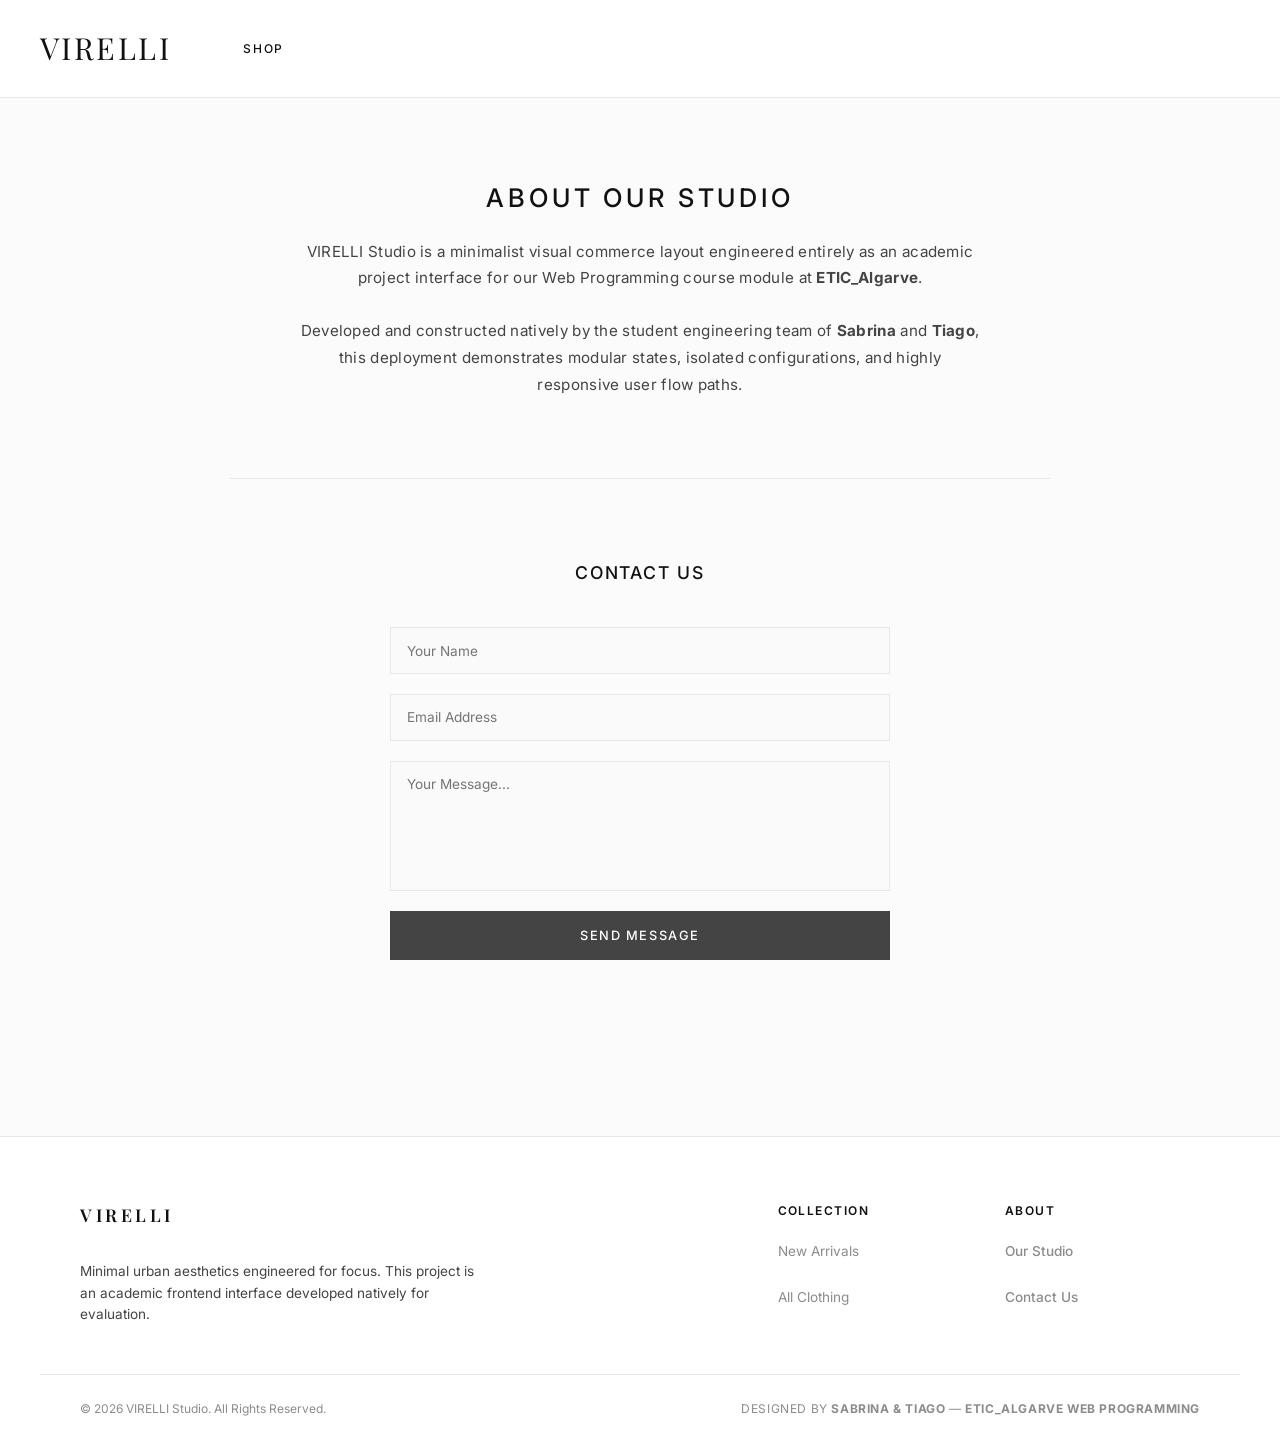
==== frontend/about.html @ fd322d27 "feat(frontend): implement accordion filters and unify global footer architecture - Replace horizonta" ====
<!DOCTYPE html>
<html lang="en">
<head>
  <meta charset="UTF-8">
  <meta name="viewport" content="width=device-width, initial-scale=1.0">
  <link rel="stylesheet" href="styles/global.css">
  <link rel="stylesheet" href="styles/components.css">
  <title>Our Studio — VIRELLI</title>
</head>
<body>

  <nav class="main-nav">
    <div class="nav-left">
      <a href="index.html" class="logo">VIRELLI</a>
      <div class="nav-links">
        <a href="catalog.html">Shop</a>
      </div>
    </div>
  </nav>

  <main style="max-width: 900px; margin: var(--spacing-xl) auto; padding: 0 var(--spacing-lg); font-family: var(--font); min-height: 65vh;">
    
    <section style="margin-bottom: var(--spacing-xl); text-align: center; margin-top: 2rem;">
      <h1 style="font-size: 1.6rem; text-transform: uppercase; letter-spacing: 0.15em; margin-bottom: var(--spacing-md); color: var(--black); font-weight: 500;">About Our Studio</h1>
      <p style="color: var(--grey-dark); line-height: 1.75; font-size: 0.95rem; max-width: 680px; margin: 0 auto; letter-spacing: 0.02em;">
        VIRELLI Studio is a minimalist visual commerce layout engineered entirely as an academic project interface for our Web Programming course module at <strong>ETIC_Algarve</strong>. 
        <br><br>
        Developed and constructed natively by the student engineering team of <strong>Sabrina</strong> and <strong>Tiago</strong>, this deployment demonstrates modular states, isolated configurations, and highly responsive user flow paths.
      </p>
    </section>

    <hr style="border: 0; border-top: 1px solid var(--grey-light); margin: var(--spacing-xl) 0;">

    <section style="max-width: 500px; margin: 0 auto; padding-bottom: var(--spacing-xl);">
      <h2 style="font-size: 1.1rem; text-transform: uppercase; letter-spacing: 0.1em; margin-bottom: var(--spacing-lg); text-align: center; color: var(--black); font-weight: 500;">Contact Us</h2>
      
      <form id="contact-form" onsubmit="handleContactSubmit(event)" style="display: flex; flex-direction: column; gap: 1.25rem;">
        <input type="text" placeholder="Your Name" required style="width: 100%; padding: 0.9rem 1rem; border: 1px solid var(--grey-light); font-family: var(--font); font-size: 0.85rem; background: #fafafa; outline: none;">
        <input type="email" placeholder="Email Address" required style="width: 100%; padding: 0.9rem 1rem; border: 1px solid var(--grey-light); font-family: var(--font); font-size: 0.85rem; background: #fafafa; outline: none;">
        <textarea placeholder="Your Message..." required style="width: 100%; padding: 0.9rem 1rem; border: 1px solid var(--grey-light); font-family: var(--font); font-size: 0.85rem; background: #fafafa; height: 130px; resize: none; outline: none;"></textarea>
        <button type="submit" class="btn" style="padding: 1rem; font-size: 0.8rem; letter-spacing: 0.12em; text-transform: uppercase; font-weight: 500;">Send Message</button>
      </form>
    </section>
  </main>

  <footer class="main-footer" style="border-top: 1px solid var(--grey-light); margin-top: 6rem; padding: 4rem 0 2rem 0; font-family: var(--font); background: #ffffff;">
    <div class="footer-container" style="max-width: 1200px; margin: 0 auto; padding: 0 var(--spacing-lg); display: grid; grid-template-columns: 1.5fr 1fr; gap: 4rem;">
      <div class="footer-brand" style="display: flex; flex-direction: column; gap: 1rem;">
        <span class="footer-logo" style="font-size: 1.1rem; font-weight: 600; letter-spacing: 0.2em; color: var(--black);">VIRELLI</span>
        <p style="font-size: 0.85rem; color: var(--grey-dark); line-height: 1.6; max-width: 400px; margin: 0;">
          Minimal urban aesthetics engineered for focus. This project is an academic frontend interface developed natively for evaluation.
        </p>
      </div>
      <div class="footer-links-group" style="display: grid; grid-template-columns: 1fr 1fr; gap: 2rem;">
        <div class="footer-column" style="display: flex; flex-direction: column; gap: 0.8rem;">
          <h4 style="font-size: 0.75rem; text-transform: uppercase; letter-spacing: 0.12em; color: var(--black); font-weight: 600; margin-bottom: 0.5rem;">Collection</h4>
          <a href="catalog.html" style="font-size: 0.85rem; color: var(--grey-mid); text-decoration: none;">New Arrivals</a>
          <a href="catalog.html" style="font-size: 0.85rem; color: var(--grey-mid); text-decoration: none;">All Clothing</a>
        </div>
        <div class="footer-column" style="display: flex; flex-direction: column; gap: 0.8rem;">
          <h4 style="font-size: 0.75rem; text-transform: uppercase; letter-spacing: 0.12em; color: var(--black); font-weight: 600; margin-bottom: 0.5rem;">About</h4>
          <a href="about.html" style="font-size: 0.85rem; color: var(--grey-mid); text-decoration: none; font-weight: 500;">Our Studio</a>
          <a href="about.html" style="font-size: 0.85rem; color: var(--grey-mid); text-decoration: none; font-weight: 500;">Contact Us</a>
        </div>
      </div>
    </div>
    <div class="footer-bottom" style="max-width: 1200px; margin: 3rem auto 0 auto; padding: 1.5rem var(--spacing-lg) 0 var(--spacing-lg); border-top: 1px solid var(--grey-light); display: flex; justify-content: space-between; align-items: center; font-size: 0.75rem; color: var(--grey-mid);">
      <p>&copy; 2026 VIRELLI Studio. All Rights Reserved.</p>
      <p style="text-transform: uppercase; letter-spacing: 0.05em;">
        Designed by <strong>Sabrina & Tiago</strong> &mdash; <strong>ETIC_Algarve Web Programming</strong>
      </p>
    </div>
  </footer>

  <script>
    function handleContactSubmit(e) {
      e.preventDefault();
      alert("Message transmitted successfully!");
      e.target.reset();
    }
  </script>
</body>
</html>
---- frontend/styles/global.css ----
@import url('https://fonts.googleapis.com/css2?family=Inter:wght@300;400;500&family=Playfair+Display:wght@400;500&display=swap');

*, *::before, *::after {
  box-sizing: border-box;
  margin: 0;
  padding: 0;
}

:root {
  --black: #111111;
  --white: #fbfbfb;
  --grey-dark: #444444; /* Replaced deep black for buttons */
  --grey-hover: #666666; /* Softer hover accent */
  --grey-light: #e8e8e8;
  --grey-mid: #8c8c8c;
  --font: 'Inter', sans-serif;
  --font-serif: 'Playfair Display', serif;
  --spacing-sm: 0.5rem;
  --spacing-md: 1.25rem;
  --spacing-lg: 2.5rem;
  --spacing-xl: 5rem;
}

body {
  font-family: var(--font);
  background: var(--white);
  color: var(--black);
  line-height: 1.6;
  -webkit-font-smoothing: antialiased;
}

a { text-decoration: none; color: inherit; }
button { cursor: pointer; border: none; background: none; font-family: var(--font); color: inherit; }

/* --- Premium Luxury Navigation Bar --- */
.main-nav {
  display: flex;
  justify-content: space-between;
  align-items: center;
  padding: 1.5rem var(--spacing-lg);
  background: #ffffff;
  border-bottom: 1px solid var(--grey-light);
  position: sticky;
  top: 0;
  z-index: 100;
}

.nav-left {
  display: flex;
  align-items: center;
  gap: 4.5rem;
}

.nav-left .logo {
  font-family: var(--font-serif);
  font-size: 1.9rem;
  font-weight: 400;
  letter-spacing: 0.08em;
  text-transform: uppercase;
}

.nav-links {
  display: flex;
  gap: 2.5rem;
}

.nav-links a {
  font-size: 0.75rem;
  font-weight: 500;
  text-transform: uppercase;
  letter-spacing: 0.15em;
  position: relative;
  transition: opacity 0.3s ease;
}

.nav-links a::after {
  content: '';
  position: absolute;
  width: 100%;
  transform: scaleX(0);
  height: 1px;
  bottom: -4px;
  left: 0;
  background-color: var(--grey-dark);
  transform-origin: bottom right;
  transition: transform 0.25s ease-out;
}

.nav-links a:hover::after {
  transform: scaleX(1);
  transform-origin: bottom left;
}

.nav-right {
  display: flex;
  align-items: center;
  gap: 2.5rem;
}

.search-wrapper {
  position: relative;
  width: 260px;
}

.search-wrapper input {
  width: 100%;
  padding: 0.55rem 2.5rem 0.55rem 0.75rem;
  border: 1px solid var(--grey-light);
  background-color: #f7f7f7;
  font-family: var(--font);
  font-size: 0.8rem;
  outline: none;
}

.search-btn {
  position: absolute;
  right: 10px;
  top: 50%;
  transform: translateY(-50%);
  color: var(--grey-dark);
  display: inline-flex;
  align-items: center;
}

.nav-icons {
  display: flex;
  align-items: center;
  gap: 1.75rem;
}

.icon-link {
  position: relative;
  color: var(--black);
  display: inline-flex;
  align-items: center;
}

#cart-count, #fav-count {
  position: absolute;
  top: -7px;
  right: -9px;
  background: var(--grey-dark);
  color: #ffffff;
  font-size: 0.6rem;
  font-weight: bold;
  min-width: 16px;
  height: 16px;
  display: flex;
  align-items: center;
  justify-content: center;
  border-radius: 50%;
}

.btn {
  display: inline-block;
  padding: 0.9rem 2.5rem;
  background: var(--grey-dark);
  color: #ffffff;
  font-size: 0.75rem;
  font-weight: 500;
  letter-spacing: 0.15em;
  text-transform: uppercase;
  border: 1px solid var(--grey-dark);
  transition: all 0.3s ease;
  text-align: center;
}

.btn:hover { 
  background: transparent;
  color: var(--grey-dark);
}

.page-header {
  padding: var(--spacing-xl) var(--spacing-lg) var(--spacing-md) var(--spacing-lg);
  text-align: center;
}

.page-header h1 {
  font-family: var(--font-serif);
  font-size: 2.5rem;
  font-weight: 400;
  text-transform: uppercase;
  letter-spacing: 0.05em;
}

#product-grid {
  display: grid;
  grid-template-columns: repeat(3, 1fr);
  gap: 2.5rem var(--spacing-lg);
  padding: var(--spacing-lg);
  max-width: 1600px;
  margin: 0 auto;
}

/* --- Modular Text Product Cards --- */
.product-card { 
  display: flex; 
  flex-direction: column; 
  gap: 0.75rem; 
  border: 1px solid var(--grey-light);
  padding: 1.5rem;
  background: #ffffff;
}

/* Generic Image Placeholder Box */
.image-placeholder {
  width: 100%;
  background: #f0f0f0;
  color: var(--grey-mid);
  display: flex;
  align-items: center;
  justify-content: center;
  font-size: 0.75rem;
  letter-spacing: 0.05em;
  text-transform: uppercase;
}

.product-card .image-placeholder {
  height: 280px;
  margin-bottom: 0.5rem;
}

.product-card h3 { font-size: 0.85rem; font-weight: 400; text-transform: uppercase; letter-spacing: 0.05em; }
.product-card p { font-size: 0.85rem; font-weight: 500; color: var(--grey-mid); }
.product-card-controls { display: flex; gap: 0.5rem; margin-top: auto; }
.product-card-controls .btn { flex-grow: 1; }

.btn-fav {
  border: 1px solid var(--grey-light);
  padding: 0 1rem;
  display: flex;
  align-items: center;
  justify-content: center;
  background: #ffffff;
  color: var(--grey-mid);
  transition: all 0.3s ease;
}
.btn-fav.active {
  background: var(--grey-dark);
  color: #ffffff;
  border-color: var(--grey-dark);
}

/* --- Quantity Counter Component --- */
.qty-stepper {
  display: inline-flex;
  border: 1px solid var(--grey-light);
  background: #ffffff;
  align-items: center;
}
.qty-stepper button {
  padding: 0.25rem 0.6rem;
  font-size: 0.85rem;
  font-weight: 500;
}
.qty-stepper button:hover { background: #f0f0f0; }
.qty-stepper span {
  padding: 0 0.75rem;
  font-size: 0.8rem;
  min-width: 30px;
  text-align: center;
}

/* --- Favorites Modal Drawer --- */
.fav-modal {
  position: fixed;
  top: 0;
  right: -400px;
  width: 400px;
  height: 100%;
  background: #ffffff;
  box-shadow: -4px 0 20px rgba(0,0,0,0.05);
  z-index: 1000;
  transition: right 0.4s cubic-bezier(0.16, 1, 0.3, 1);
  padding: 2.5rem;
  display: flex;
  flex-direction: column;
}
.fav-modal.open { right: 0; }
.fav-modal-header { display: flex; justify-content: space-between; align-items: center; margin-bottom: 2rem; border-bottom: 1px solid var(--grey-light); padding-bottom: 1rem; }
.fav-modal-header h2 { font-family: var(--font-serif); font-size: 1.4rem; font-weight: 400; text-transform: uppercase; }
.fav-modal-close { font-size: 1.5rem; cursor: pointer; }
.fav-modal-items { flex-grow: 1; overflow-y: auto; display: flex; flex-direction: column; gap: 1.5rem; }
.fav-item-row { display: flex; gap: 1rem; justify-content: space-between; align-items: center; padding-bottom: 1rem; border-bottom: 1px solid #f9f9f9; }
.fav-item-row .image-placeholder { width: 60px; height: 60px; flex-shrink: 0; }

@media (max-width: 1024px) {
  .main-nav { flex-direction: column; gap: var(--spacing-md); }
  .nav-left { flex-direction: column; gap: var(--spacing-sm); }
  #product-grid { grid-template-columns: repeat(2, 1fr); }
}
@media (max-width: 768px) {
  #product-grid { grid-template-columns: 1fr; }
  .fav-modal { width: 100%; right: -100%; }
}
---- frontend/styles/components.css ----
/* --- Typographic Editorial Hero Banner --- */
.hero-banner {
  position: relative;
  width: 100%;
  height: 60vh;
  background-color: #eaeaea; /* Darker clean placeholder tone */
  display: flex;
  align-items: center;
  justify-content: center;
  text-align: center;
  border-bottom: 1px solid var(--grey-light);
}

.hero-placeholder-label {
  position: absolute;
  top: 1.5rem;
  font-size: 0.65rem;
  letter-spacing: 0.2em;
  color: var(--grey-mid);
  text-transform: uppercase;
}

.hero-overlay-content h1 {
  font-family: var(--font-serif);
  font-size: 4.5rem;
  font-weight: 400;
  line-height: 1.1;
  text-transform: uppercase;
  margin-bottom: 1.2rem;
  letter-spacing: -0.02em;
}

.hero-season {
  font-size: 0.85rem;
  text-transform: uppercase;
  letter-spacing: 0.2em;
  margin-bottom: 2.5rem;
  font-weight: 500;
  color: var(--grey-hover);
}

.btn-shop-now {
  display: inline-block;
  padding: 0.9rem 2.6rem;
  background: var(--grey-dark);
  color: #ffffff;
  font-size: 0.75rem;
  font-weight: 500;
  text-transform: uppercase;
  letter-spacing: 0.15em;
  transition: all 0.3s ease;
  border: 1px solid var(--grey-dark);
}

.btn-shop-now:hover { background: transparent; color: var(--grey-dark); }

/* --- Homepage Carousel Layout --- */
.home-featured { padding: var(--spacing-xl) var(--spacing-lg); max-width: 1600px; margin: 0 auto; }
.featured-carousel-grid { display: grid; grid-template-columns: repeat(3, 1fr); gap: 1.5rem; }
.carousel-product-card { display: flex; flex-direction: column; gap: 0.75rem; border: 1px solid var(--grey-light); padding: 1.5rem; background: #ffffff; }
.carousel-product-card .image-placeholder { height: 250px; margin-bottom: 0.5rem; }

.carousel-controls { display: flex; justify-content: flex-end; gap: 4px; margin-top: 2rem; }
.control-btn { display: inline-flex; align-items: center; justify-content: center; width: 46px; height: 46px; border: 1px solid var(--grey-light); background: #ffffff; color: var(--grey-dark); }
.control-btn:hover { background: var(--grey-dark); color: #ffffff; }

/* --- Product Detail View Panel --- */
.product-detail {
  max-width: 1100px;
  margin: 0 auto;
  padding: var(--spacing-xl) var(--spacing-lg);
  display: grid;
  grid-template-columns: 1fr 1fr;
  gap: 4rem;
  align-items: center;
}

.product-detail .image-placeholder {
  height: 500px;
}

.product-info { display: flex; flex-direction: column; align-items: flex-start; text-align: left; gap: 2rem; }
.product-info h1 { font-family: var(--font-serif); font-size: 3rem; font-weight: 400; text-transform: uppercase; }
.product-info .price { font-size: 1.5rem; font-weight: 500; border-bottom: 1px solid var(--grey-light); width: 100%; padding-bottom: 1.5rem; }
.product-info .description { color: #444444; font-size: 1rem; line-height: 1.8; }
.product-detail-actions { display: flex; gap: 1rem; width: 100%; max-width: 400px; }
.product-detail-actions .btn { flex-grow: 1; }

/* --- Design-Matched Split Checkout Frame --- */
.checkout-container { display: grid; grid-template-columns: 1.1fr 0.9fr; gap: 4rem; max-width: 1400px; margin: 0 auto; padding: 3rem var(--spacing-lg); }
.checkout-left h1 { font-family: var(--font-serif); font-size: 2rem; text-transform: uppercase; margin-bottom: 1.5rem; }
.checkout-steps { display: flex; gap: 2rem; margin-bottom: 2.5rem; font-size: 0.75rem; text-transform: uppercase; color: var(--grey-mid); }
.checkout-steps span.active { color: var(--black); font-weight: 500; }
.form-section-title { font-size: 0.75rem; text-transform: uppercase; letter-spacing: 0.1em; color: #333; margin-bottom: 1rem; font-weight: 500; }
.input-row { display: grid; grid-template-columns: 1fr 1fr; gap: 1rem; }
.input-group { margin-bottom: 1rem; }
.checkout-container input, .checkout-container select { width: 100%; padding: 0.9rem 1rem; border: 1px solid var(--grey-light); background: #fafafa; font-family: var(--font); font-size: 0.85rem; outline: none; }
.checkout-container input:focus, .checkout-container select:focus { border-color: var(--grey-mid); background: #ffffff; }

.btn-next-step { width: 180px; background: var(--grey-dark); color: #ffffff; padding: 1rem; display: flex; justify-content: space-between; align-items: center; font-size: 0.8rem; text-transform: uppercase; font-weight: 500; border: none; transition: background 0.3s ease; }
.btn-next-step:hover { background: var(--grey-hover); }

.checkout-right { border: 1px solid var(--grey-light); padding: 2.5rem; background: #ffffff; align-self: start; }
.order-title { font-size: 0.85rem; text-transform: uppercase; margin-bottom: 1.5rem; }
.checkout-item-row { display: flex; justify-content: space-between; align-items: center; padding: 1.5rem 0; border-bottom: 1px solid #f0f0f0; gap: 1rem; }
.checkout-item-left { display: flex; gap: 1rem; align-items: center; }
.checkout-item-left .image-placeholder { width: 50px; height: 50px; flex-shrink: 0; }
.checkout-item-meta h4 { font-size: 0.85rem; font-weight: 400; text-transform: uppercase; }
.checkout-item-meta p { font-size: 0.75rem; color: var(--grey-mid); }
.summary-totals { margin-top: 1.5rem; padding-top: 1.5rem; border-top: 1px solid var(--grey-light); }
.summary-row { display: flex; justify-content: space-between; font-size: 0.85rem; margin-bottom: 0.75rem; }
.summary-row.total-line { font-size: 1rem; font-weight: 500; margin-top: 1rem; padding-top: 1rem; border-top: 1px solid #f0f0f0; }

/* --- User Profile Settings Layout --- */
.profile-container { max-width: 1000px; margin: 0 auto; padding: var(--spacing-xl) var(--spacing-lg); }
.profile-header { margin-bottom: 3rem; border-bottom: 1px solid var(--grey-light); padding-bottom: 1rem; }
.profile-header h1 { font-family: var(--font-serif); font-size: 2.2rem; text-transform: uppercase; }
.profile-grid { display: grid; grid-template-columns: 1fr 1fr; gap: 4rem; }
.profile-card h2 { font-size: 0.9rem; text-transform: uppercase; margin-bottom: 1.5rem; font-weight: 500; border-bottom: 1px solid var(--grey-dark); padding-bottom: 0.5rem; }
.profile-info-display { margin-bottom: 2rem; font-size: 0.9rem; }
.profile-info-display p { margin-bottom: 0.75rem; }
.profile-info-display strong { display: inline-block; width: 120px; color: #555; }

/* --- Global Footer Component --- */
.main-footer { background-color: #fafafa; border-top: 1px solid var(--grey-light); padding: 4rem var(--spacing-lg) 2rem var(--spacing-lg); margin-top: 6rem; }
.footer-container { max-width: 1400px; margin: 0 auto; display: flex; justify-content: space-between; gap: 3rem; flex-wrap: wrap; }
.footer-logo { font-family: var(--font-serif); font-size: 1.5rem; display: block; margin-bottom: 1rem; }
.footer-brand p { font-size: 0.8rem; color: var(--grey-mid); }
.footer-links-group { display: flex; gap: 5rem; }
.footer-column h4 { font-size: 0.75rem; text-transform: uppercase; margin-bottom: 1.2rem; }
.footer-column a { display: block; font-size: 0.85rem; color: var(--grey-mid); margin-bottom: 0.75rem; }
.footer-column a:hover { color: var(--black); }
.footer-bottom { max-width: 1400px; margin: 3rem auto 0 auto; padding-top: 1.5rem; border-top: 1px solid #eeeeee; font-size: 0.75rem; color: var(--grey-mid); }

@media (max-width: 768px) {
  .product-detail { grid-template-columns: 1fr; gap: 2rem; }
  .checkout-container, .profile-grid, .footer-container { grid-template-columns: 1fr; gap: 2rem; }
  .footer-links-group { gap: 3rem; }
}
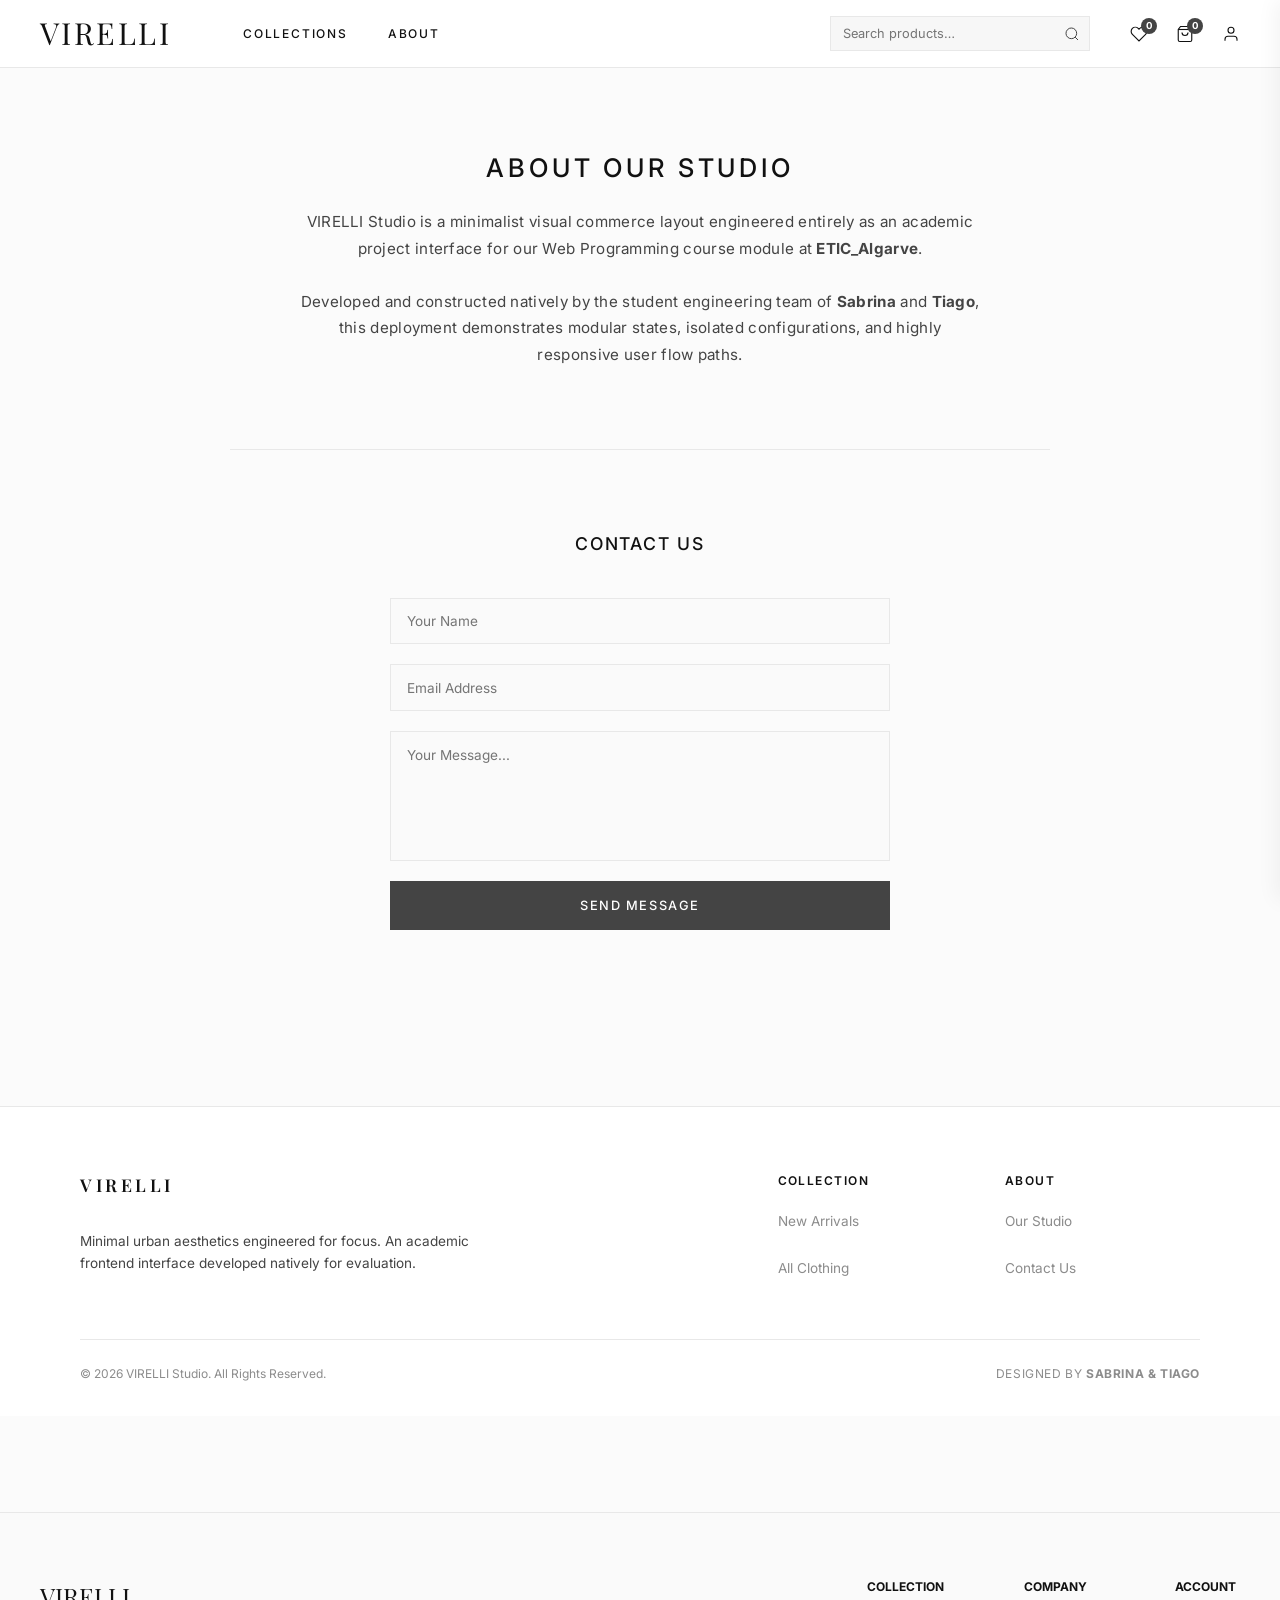
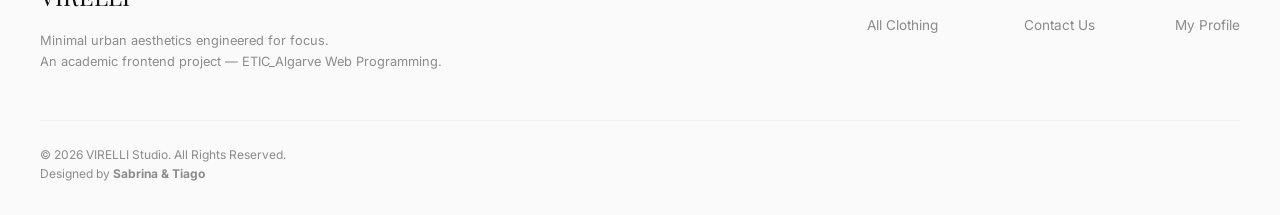
==== commit 1bb42d7b: "feat: responsive overhaul, hamburger nav, auth fixes, readme, user guide" ====
--- a/frontend/about.html
+++ b/frontend/about.html
@@ -2,82 +2,185 @@
 <html lang="en">
 <head>
   <meta charset="UTF-8">
+  <meta name="description" content="VIRELLI — About our studio and brand.">
   <meta name="viewport" content="width=device-width, initial-scale=1.0">
   <link rel="stylesheet" href="styles/global.css">
   <link rel="stylesheet" href="styles/components.css">
   <title>Our Studio — VIRELLI</title>
+  <style>
+    .about-main {
+      max-width: 900px;
+      margin: var(--spacing-xl) auto;
+      padding: 0 var(--spacing-lg);
+      font-family: var(--font);
+      min-height: 65vh;
+    }
+    .about-intro {
+      margin-bottom: var(--spacing-xl);
+      text-align: center;
+      margin-top: 2rem;
+    }
+    .about-intro h1 {
+      font-size: clamp(1.2rem, 4vw, 1.6rem);
+      text-transform: uppercase;
+      letter-spacing: 0.15em;
+      margin-bottom: var(--spacing-md);
+      color: var(--black);
+      font-weight: 500;
+    }
+    .about-intro p {
+      color: var(--grey-dark);
+      line-height: 1.75;
+      font-size: 0.95rem;
+      max-width: 680px;
+      margin: 0 auto;
+      letter-spacing: 0.02em;
+    }
+    .about-divider {
+      border: 0;
+      border-top: 1px solid var(--grey-light);
+      margin: var(--spacing-xl) 0;
+    }
+    .about-contact {
+      max-width: 500px;
+      margin: 0 auto;
+      padding-bottom: var(--spacing-xl);
+    }
+    .about-contact h2 {
+      font-size: 1.1rem;
+      text-transform: uppercase;
+      letter-spacing: 0.1em;
+      margin-bottom: var(--spacing-lg);
+      text-align: center;
+      color: var(--black);
+      font-weight: 500;
+    }
+    .contact-form {
+      display: flex;
+      flex-direction: column;
+      gap: 1.25rem;
+    }
+    .contact-form input,
+    .contact-form textarea {
+      width: 100%;
+      padding: 0.9rem 1rem;
+      border: 1px solid var(--grey-light);
+      font-family: var(--font);
+      font-size: 0.85rem;
+      background: #fafafa;
+      outline: none;
+      box-sizing: border-box;
+      transition: border-color 0.2s;
+    }
+    .contact-form input:focus,
+    .contact-form textarea:focus {
+      border-color: var(--grey-mid);
+      background: #fff;
+    }
+    .contact-form textarea {
+      height: 130px;
+      resize: none;
+    }
+    .contact-form .btn {
+      width: 100%;
+      padding: 1rem;
+      font-size: 0.8rem;
+      letter-spacing: 0.12em;
+      text-transform: uppercase;
+      font-weight: 500;
+    }
+
+    /* Responsive about footer */
+    .about-footer-grid {
+      display: grid;
+      grid-template-columns: 1.5fr 1fr;
+      gap: 4rem;
+    }
+    .about-footer-links {
+      display: grid;
+      grid-template-columns: 1fr 1fr;
+      gap: 2rem;
+    }
+    @media (max-width: 640px) {
+      .about-footer-grid {
+        grid-template-columns: 1fr;
+        gap: 2rem;
+      }
+      .about-footer-links {
+        grid-template-columns: 1fr 1fr;
+        gap: 1.5rem;
+      }
+    }
+  </style>
 </head>
 <body>
 
-  <nav class="main-nav">
-    <div class="nav-left">
-      <a href="index.html" class="logo">VIRELLI</a>
-      <div class="nav-links">
-        <a href="catalog.html">Shop</a>
-      </div>
-    </div>
-  </nav>
+  <div id="nav-placeholder"></div>
 
-  <main style="max-width: 900px; margin: var(--spacing-xl) auto; padding: 0 var(--spacing-lg); font-family: var(--font); min-height: 65vh;">
-    
-    <section style="margin-bottom: var(--spacing-xl); text-align: center; margin-top: 2rem;">
-      <h1 style="font-size: 1.6rem; text-transform: uppercase; letter-spacing: 0.15em; margin-bottom: var(--spacing-md); color: var(--black); font-weight: 500;">About Our Studio</h1>
-      <p style="color: var(--grey-dark); line-height: 1.75; font-size: 0.95rem; max-width: 680px; margin: 0 auto; letter-spacing: 0.02em;">
-        VIRELLI Studio is a minimalist visual commerce layout engineered entirely as an academic project interface for our Web Programming course module at <strong>ETIC_Algarve</strong>. 
+  <main class="about-main">
+    <section class="about-intro">
+      <h1>About Our Studio</h1>
+      <p>
+        VIRELLI Studio is a minimalist visual commerce layout engineered entirely as an academic project interface for our Web Programming course module at <strong>ETIC_Algarve</strong>.
         <br><br>
         Developed and constructed natively by the student engineering team of <strong>Sabrina</strong> and <strong>Tiago</strong>, this deployment demonstrates modular states, isolated configurations, and highly responsive user flow paths.
       </p>
     </section>
 
-    <hr style="border: 0; border-top: 1px solid var(--grey-light); margin: var(--spacing-xl) 0;">
+    <hr class="about-divider">
 
-    <section style="max-width: 500px; margin: 0 auto; padding-bottom: var(--spacing-xl);">
-      <h2 style="font-size: 1.1rem; text-transform: uppercase; letter-spacing: 0.1em; margin-bottom: var(--spacing-lg); text-align: center; color: var(--black); font-weight: 500;">Contact Us</h2>
-      
-      <form id="contact-form" onsubmit="handleContactSubmit(event)" style="display: flex; flex-direction: column; gap: 1.25rem;">
-        <input type="text" placeholder="Your Name" required style="width: 100%; padding: 0.9rem 1rem; border: 1px solid var(--grey-light); font-family: var(--font); font-size: 0.85rem; background: #fafafa; outline: none;">
-        <input type="email" placeholder="Email Address" required style="width: 100%; padding: 0.9rem 1rem; border: 1px solid var(--grey-light); font-family: var(--font); font-size: 0.85rem; background: #fafafa; outline: none;">
-        <textarea placeholder="Your Message..." required style="width: 100%; padding: 0.9rem 1rem; border: 1px solid var(--grey-light); font-family: var(--font); font-size: 0.85rem; background: #fafafa; height: 130px; resize: none; outline: none;"></textarea>
-        <button type="submit" class="btn" style="padding: 1rem; font-size: 0.8rem; letter-spacing: 0.12em; text-transform: uppercase; font-weight: 500;">Send Message</button>
+    <section class="about-contact">
+      <h2>Contact Us</h2>
+      <form id="contact-form" class="contact-form" onsubmit="handleContactSubmit(event)">
+        <input type="text" placeholder="Your Name" required>
+        <input type="email" placeholder="Email Address" required>
+        <textarea placeholder="Your Message..." required></textarea>
+        <button type="submit" class="btn">Send Message</button>
       </form>
     </section>
   </main>
 
-  <footer class="main-footer" style="border-top: 1px solid var(--grey-light); margin-top: 6rem; padding: 4rem 0 2rem 0; font-family: var(--font); background: #ffffff;">
-    <div class="footer-container" style="max-width: 1200px; margin: 0 auto; padding: 0 var(--spacing-lg); display: grid; grid-template-columns: 1.5fr 1fr; gap: 4rem;">
-      <div class="footer-brand" style="display: flex; flex-direction: column; gap: 1rem;">
-        <span class="footer-logo" style="font-size: 1.1rem; font-weight: 600; letter-spacing: 0.2em; color: var(--black);">VIRELLI</span>
-        <p style="font-size: 0.85rem; color: var(--grey-dark); line-height: 1.6; max-width: 400px; margin: 0;">
-          Minimal urban aesthetics engineered for focus. This project is an academic frontend interface developed natively for evaluation.
-        </p>
-      </div>
-      <div class="footer-links-group" style="display: grid; grid-template-columns: 1fr 1fr; gap: 2rem;">
-        <div class="footer-column" style="display: flex; flex-direction: column; gap: 0.8rem;">
-          <h4 style="font-size: 0.75rem; text-transform: uppercase; letter-spacing: 0.12em; color: var(--black); font-weight: 600; margin-bottom: 0.5rem;">Collection</h4>
-          <a href="catalog.html" style="font-size: 0.85rem; color: var(--grey-mid); text-decoration: none;">New Arrivals</a>
-          <a href="catalog.html" style="font-size: 0.85rem; color: var(--grey-mid); text-decoration: none;">All Clothing</a>
+  <footer class="main-footer" style="border-top:1px solid var(--grey-light);margin-top:6rem;padding:4rem 0 2rem 0;background:#ffffff;">
+    <div style="max-width:1200px;margin:0 auto;padding:0 var(--spacing-lg);">
+      <div class="about-footer-grid">
+        <div class="footer-brand" style="display:flex;flex-direction:column;gap:1rem;">
+          <span class="footer-logo" style="font-size:1.1rem;font-weight:600;letter-spacing:0.2em;">VIRELLI</span>
+          <p style="font-size:0.85rem;color:var(--grey-dark);line-height:1.6;max-width:400px;margin:0;">
+            Minimal urban aesthetics engineered for focus. An academic frontend interface developed natively for evaluation.
+          </p>
         </div>
-        <div class="footer-column" style="display: flex; flex-direction: column; gap: 0.8rem;">
-          <h4 style="font-size: 0.75rem; text-transform: uppercase; letter-spacing: 0.12em; color: var(--black); font-weight: 600; margin-bottom: 0.5rem;">About</h4>
-          <a href="about.html" style="font-size: 0.85rem; color: var(--grey-mid); text-decoration: none; font-weight: 500;">Our Studio</a>
-          <a href="about.html" style="font-size: 0.85rem; color: var(--grey-mid); text-decoration: none; font-weight: 500;">Contact Us</a>
+        <div class="about-footer-links">
+          <div class="footer-column" style="display:flex;flex-direction:column;gap:0.8rem;">
+            <h4 style="font-size:0.75rem;text-transform:uppercase;letter-spacing:0.12em;color:var(--black);font-weight:600;margin-bottom:0.5rem;">Collection</h4>
+            <a href="catalog.html" style="font-size:0.85rem;color:var(--grey-mid);">New Arrivals</a>
+            <a href="catalog.html" style="font-size:0.85rem;color:var(--grey-mid);">All Clothing</a>
+          </div>
+          <div class="footer-column" style="display:flex;flex-direction:column;gap:0.8rem;">
+            <h4 style="font-size:0.75rem;text-transform:uppercase;letter-spacing:0.12em;color:var(--black);font-weight:600;margin-bottom:0.5rem;">About</h4>
+            <a href="about.html" style="font-size:0.85rem;color:var(--grey-mid);">Our Studio</a>
+            <a href="about.html" style="font-size:0.85rem;color:var(--grey-mid);">Contact Us</a>
+          </div>
         </div>
       </div>
-    </div>
-    <div class="footer-bottom" style="max-width: 1200px; margin: 3rem auto 0 auto; padding: 1.5rem var(--spacing-lg) 0 var(--spacing-lg); border-top: 1px solid var(--grey-light); display: flex; justify-content: space-between; align-items: center; font-size: 0.75rem; color: var(--grey-mid);">
-      <p>&copy; 2026 VIRELLI Studio. All Rights Reserved.</p>
-      <p style="text-transform: uppercase; letter-spacing: 0.05em;">
-        Designed by <strong>Sabrina & Tiago</strong> &mdash; <strong>ETIC_Algarve Web Programming</strong>
-      </p>
+      <div style="margin-top:3rem;padding-top:1.5rem;border-top:1px solid var(--grey-light);display:flex;justify-content:space-between;align-items:center;font-size:0.75rem;color:var(--grey-mid);flex-wrap:wrap;gap:0.5rem;">
+        <p>&copy; 2026 VIRELLI Studio. All Rights Reserved.</p>
+        <p style="text-transform:uppercase;letter-spacing:0.05em;">Designed by <strong>Sabrina &amp; Tiago</strong></p>
+      </div>
     </div>
   </footer>
 
+  <script src="js/api.js"></script>
+  <script src="js/components.js"></script>
+  <script src="js/cart.js"></script>
   <script>
+    document.addEventListener('DOMContentLoaded', () => {
+      injectLayout('about');
+    });
     function handleContactSubmit(e) {
       e.preventDefault();
-      alert("Message transmitted successfully!");
+      alert('Message transmitted successfully!');
       e.target.reset();
     }
   </script>
 </body>
-</html>+</html>
--- a/frontend/styles/global.css
+++ b/frontend/styles/global.css
@@ -9,8 +9,8 @@
 :root {
   --black: #111111;
   --white: #fbfbfb;
-  --grey-dark: #444444; /* Replaced deep black for buttons */
-  --grey-hover: #666666; /* Softer hover accent */
+  --grey-dark: #444444;
+  --grey-hover: #666666;
   --grey-light: #e8e8e8;
   --grey-mid: #8c8c8c;
   --font: 'Inter', sans-serif;
@@ -19,6 +19,7 @@
   --spacing-md: 1.25rem;
   --spacing-lg: 2.5rem;
   --spacing-xl: 5rem;
+  --nav-height: 68px;
 }
 
 body {
@@ -27,28 +28,33 @@
   color: var(--black);
   line-height: 1.6;
   -webkit-font-smoothing: antialiased;
+  overflow-x: hidden;
 }
 
 a { text-decoration: none; color: inherit; }
 button { cursor: pointer; border: none; background: none; font-family: var(--font); color: inherit; }
 
-/* --- Premium Luxury Navigation Bar --- */
+/* =========================================
+   NAV
+   ========================================= */
 .main-nav {
   display: flex;
   justify-content: space-between;
   align-items: center;
-  padding: 1.5rem var(--spacing-lg);
+  padding: 0 var(--spacing-lg);
+  height: var(--nav-height);
   background: #ffffff;
   border-bottom: 1px solid var(--grey-light);
   position: sticky;
   top: 0;
-  z-index: 100;
+  z-index: 200;
 }
 
 .nav-left {
   display: flex;
   align-items: center;
   gap: 4.5rem;
+  flex-shrink: 0;
 }
 
 .nav-left .logo {
@@ -57,6 +63,7 @@
   font-weight: 400;
   letter-spacing: 0.08em;
   text-transform: uppercase;
+  white-space: nowrap;
 }
 
 .nav-links {
@@ -71,6 +78,7 @@
   letter-spacing: 0.15em;
   position: relative;
   transition: opacity 0.3s ease;
+  white-space: nowrap;
 }
 
 .nav-links a::after {
@@ -122,6 +130,72 @@
   align-items: center;
 }
 
+.search-dropdown {
+  position: absolute;
+  top: calc(100% + 6px);
+  left: 0;
+  width: min(320px, calc(100vw - 2.5rem));
+  background: #ffffff;
+  border: 1px solid var(--grey-light);
+  box-shadow: 0 8px 24px rgba(0,0,0,0.10);
+  z-index: 500;
+  display: none;
+}
+
+.search-result-item {
+  display: flex;
+  align-items: center;
+  gap: 0.75rem;
+  padding: 0.75rem 1rem;
+  border-bottom: 1px solid #f0f0f0;
+  color: var(--black);
+  font-size: 0.82rem;
+  transition: background 0.15s ease;
+}
+
+.search-result-item:hover { background: #f7f7f7; }
+
+.search-result-img {
+  width: 40px;
+  height: 40px;
+  background: #efefef;
+  flex-shrink: 0;
+}
+
+.search-result-name {
+  font-size: 0.82rem;
+  font-weight: 500;
+  text-transform: uppercase;
+  letter-spacing: 0.03em;
+}
+
+.search-result-price {
+  font-size: 0.78rem;
+  color: var(--grey-mid);
+  margin-top: 0.15rem;
+}
+
+.search-no-results {
+  padding: 1rem;
+  font-size: 0.82rem;
+  color: var(--grey-mid);
+  text-align: center;
+}
+
+.search-see-all {
+  display: block;
+  padding: 0.75rem 1rem;
+  font-size: 0.78rem;
+  text-transform: uppercase;
+  letter-spacing: 0.08em;
+  color: var(--grey-dark);
+  text-align: center;
+  border-top: 1px solid var(--grey-light);
+  transition: background 0.15s ease;
+}
+
+.search-see-all:hover { background: #f7f7f7; }
+
 .nav-icons {
   display: flex;
   align-items: center;
@@ -151,6 +225,111 @@
   border-radius: 50%;
 }
 
+/* Hamburger button */
+.nav-hamburger {
+  display: none;
+  flex-direction: column;
+  justify-content: center;
+  gap: 5px;
+  background: none;
+  border: none;
+  cursor: pointer;
+  padding: 0.4rem;
+  z-index: 210;
+  flex-shrink: 0;
+}
+.nav-hamburger span {
+  display: block;
+  width: 22px;
+  height: 2px;
+  background: var(--black);
+  transition: all 0.25s ease;
+  transform-origin: center;
+}
+
+/* Mobile nav drawer */
+.mobile-nav-drawer {
+  display: none;
+  position: fixed;
+  top: var(--nav-height);
+  left: 0;
+  right: 0;
+  bottom: 0;
+  background: #ffffff;
+  z-index: 190;
+  flex-direction: column;
+  padding: 2rem var(--spacing-lg);
+  gap: 0;
+  overflow-y: auto;
+  transform: translateX(-100%);
+  transition: transform 0.35s cubic-bezier(0.16, 1, 0.3, 1);
+}
+.mobile-nav-drawer.open {
+  transform: translateX(0);
+}
+
+/* Mobile nav links */
+.mobile-nav-links {
+  display: flex;
+  flex-direction: column;
+  gap: 0;
+  border-bottom: 1px solid var(--grey-light);
+  padding-bottom: 1.5rem;
+  margin-bottom: 1.5rem;
+}
+.mobile-nav-links a {
+  font-size: 1.4rem;
+  font-family: var(--font-serif);
+  font-weight: 400;
+  text-transform: uppercase;
+  letter-spacing: 0.05em;
+  padding: 0.85rem 0;
+  border-bottom: 1px solid var(--grey-light);
+  color: var(--black);
+}
+.mobile-nav-links a:last-child { border-bottom: none; }
+
+/* Mobile search */
+.mobile-search-wrap {
+  position: relative;
+  margin-bottom: 1.5rem;
+}
+.mobile-search-wrap input {
+  width: 100%;
+  padding: 0.8rem 2.5rem 0.8rem 0.85rem;
+  border: 1px solid var(--grey-light);
+  background: #f7f7f7;
+  font-family: var(--font);
+  font-size: 0.9rem;
+  outline: none;
+}
+.mobile-search-wrap .search-btn {
+  right: 10px;
+}
+
+/* Mobile icon row */
+.mobile-nav-icons {
+  display: flex;
+  gap: 2rem;
+  padding-top: 0.5rem;
+}
+.mobile-nav-icons .icon-link {
+  font-size: 0.75rem;
+  text-transform: uppercase;
+  letter-spacing: 0.1em;
+  display: flex;
+  align-items: center;
+  gap: 0.5rem;
+}
+
+/* Hamburger animation when open */
+.nav-hamburger.is-open span:nth-child(1) { transform: translateY(7px) rotate(45deg); }
+.nav-hamburger.is-open span:nth-child(2) { opacity: 0; transform: scaleX(0); }
+.nav-hamburger.is-open span:nth-child(3) { transform: translateY(-7px) rotate(-45deg); }
+
+/* =========================================
+   BUTTONS
+   ========================================= */
 .btn {
   display: inline-block;
   padding: 0.9rem 2.5rem;
@@ -164,17 +343,18 @@
   transition: all 0.3s ease;
   text-align: center;
 }
-
 .btn:hover { 
   background: transparent;
   color: var(--grey-dark);
 }
 
+/* =========================================
+   PAGE HEADER
+   ========================================= */
 .page-header {
   padding: var(--spacing-xl) var(--spacing-lg) var(--spacing-md) var(--spacing-lg);
   text-align: center;
 }
-
 .page-header h1 {
   font-family: var(--font-serif);
   font-size: 2.5rem;
@@ -183,6 +363,9 @@
   letter-spacing: 0.05em;
 }
 
+/* =========================================
+   PRODUCT GRID
+   ========================================= */
 #product-grid {
   display: grid;
   grid-template-columns: repeat(3, 1fr);
@@ -192,7 +375,6 @@
   margin: 0 auto;
 }
 
-/* --- Modular Text Product Cards --- */
 .product-card { 
   display: flex; 
   flex-direction: column; 
@@ -202,7 +384,6 @@
   background: #ffffff;
 }
 
-/* Generic Image Placeholder Box */
 .image-placeholder {
   width: 100%;
   background: #f0f0f0;
@@ -241,7 +422,6 @@
   border-color: var(--grey-dark);
 }
 
-/* --- Quantity Counter Component --- */
 .qty-stepper {
   display: inline-flex;
   border: 1px solid var(--grey-light);
@@ -261,7 +441,9 @@
   text-align: center;
 }
 
-/* --- Favorites Modal Drawer --- */
+/* =========================================
+   FAVORITES DRAWER
+   ========================================= */
 .fav-modal {
   position: fixed;
   top: 0;
@@ -284,12 +466,154 @@
 .fav-item-row { display: flex; gap: 1rem; justify-content: space-between; align-items: center; padding-bottom: 1rem; border-bottom: 1px solid #f9f9f9; }
 .fav-item-row .image-placeholder { width: 60px; height: 60px; flex-shrink: 0; }
 
+/* =========================================
+   SKELETON LOADERS
+   ========================================= */
+.vir-skeleton {
+  position: relative;
+  overflow: hidden;
+  background: #ececec;
+}
+.vir-skeleton::after {
+  content: "";
+  position: absolute;
+  inset: 0;
+  transform: translateX(-100%);
+  background: linear-gradient(90deg, transparent, rgba(255,255,255,0.65), transparent);
+  animation: vir-shimmer 1.2s infinite;
+}
+@keyframes vir-shimmer {
+  100% { transform: translateX(100%); }
+}
+.skeleton-card { display: flex; flex-direction: column; gap: 0.75rem; }
+.skeleton-thumb { width: 100%; aspect-ratio: 3 / 4; min-height: 220px; }
+.skeleton-line { height: 12px; border-radius: 2px; }
+.skeleton-line.short { width: 45%; }
+.skeleton-line.medium { width: 70%; }
+
+/* =========================================
+   RESPONSIVE BREAKPOINTS
+   ========================================= */
+
+/* Tablet */
 @media (max-width: 1024px) {
-  .main-nav { flex-direction: column; gap: var(--spacing-md); }
-  .nav-left { flex-direction: column; gap: var(--spacing-sm); }
   #product-grid { grid-template-columns: repeat(2, 1fr); }
-}
-@media (max-width: 768px) {
+  .search-wrapper { width: 200px; }
+  .nav-left { gap: 2.5rem; }
+  .nav-right { gap: 1.5rem; }
+}
+
+/* Mobile: show hamburger, hide desktop nav elements */
+@media (max-width: 900px) {
+  :root {
+    --spacing-lg: 1.25rem;
+    --spacing-xl: 3rem;
+  }
+
+  .main-nav {
+    padding: 0 1.25rem;
+    height: var(--nav-height);
+    position: sticky;
+    top: 0;
+  }
+
+  /* Show hamburger */
+  .nav-hamburger { display: flex; }
+
+  /* Hide desktop nav-right and desktop nav-links */
+  .nav-right { display: none; }
+  .nav-links { display: none; }
+
+  /* Show mobile drawer */
+  .mobile-nav-drawer { display: flex; }
+
+  /* Product grid */
+  #product-grid { grid-template-columns: repeat(2, 1fr); gap: 1rem; padding: 1rem; }
+
+  /* Favorites modal full width on mobile */
+  .fav-modal { width: 100%; right: -100%; padding: 1.5rem; }
+
+  /* Page headers */
+  .page-header { padding: 2rem var(--spacing-lg) 1rem; }
+  .page-header h1 { font-size: 1.8rem; }
+}
+
+@media (max-width: 480px) {
   #product-grid { grid-template-columns: 1fr; }
-  .fav-modal { width: 100%; right: -100%; }
-}+  .home-featured-grid { grid-template-columns: 1fr; }
+  .carousel-product-card { min-width: 100%; }
+  .footer-links-group { grid-template-columns: 1fr; }
+  .product-card .image-placeholder { height: 220px; }
+}
+
+/* =========================================
+   ADDITIONAL MOBILE POLISH
+   ========================================= */
+
+/* Prevent any child element from causing horizontal scroll */
+img, video, iframe, embed, object, table {
+  max-width: 100%;
+}
+
+/* Mobile nav drawer: search dropdown within it */
+@media (max-width: 900px) {
+  /* Push mobile search dropdown to full width */
+  .mobile-search-wrap .search-dropdown {
+    width: 100%;
+    left: 0;
+    right: 0;
+  }
+
+  /* Ensure favorites drawer fills screen on mobile */
+  .fav-modal {
+    width: 100% !important;
+    right: -100% !important;
+    padding: 1.5rem !important;
+  }
+  .fav-modal.open {
+    right: 0 !important;
+  }
+
+  /* Footer stacking */
+  .footer-container {
+    flex-direction: column;
+    gap: 2rem;
+  }
+  .footer-links-group {
+    flex-wrap: wrap;
+    gap: 2rem;
+  }
+  .footer-bottom {
+    flex-direction: column;
+    gap: 0.5rem;
+    text-align: center;
+  }
+
+  /* Page header */
+  .page-header h1 {
+    font-size: clamp(1.4rem, 5vw, 2rem);
+  }
+
+  /* General btn touch-friendly */
+  .btn {
+    min-height: 44px;
+    display: flex;
+    align-items: center;
+    justify-content: center;
+  }
+}
+
+@media (max-width: 480px) {
+  .footer-links-group {
+    display: grid;
+    grid-template-columns: 1fr 1fr;
+    gap: 1.5rem;
+  }
+  
+  /* Cart count badges bigger tap target */
+  #cart-count, #fav-count {
+    min-width: 18px;
+    height: 18px;
+    font-size: 0.65rem;
+  }
+}
--- a/frontend/styles/components.css
+++ b/frontend/styles/components.css
@@ -1,70 +1,219 @@
-/* --- Typographic Editorial Hero Banner --- */
+/* =========================================
+   HERO BANNER
+   ========================================= */
 .hero-banner {
   position: relative;
   width: 100%;
-  height: 60vh;
-  background-color: #eaeaea; /* Darker clean placeholder tone */
-  display: flex;
+  height: 80vh;
+  min-height: 420px;
+  display: flex;
+  align-items: flex-end;
+  justify-content: flex-start;
+  overflow: hidden;
+  background-color: #111;
+}
+
+.hero-banner-img {
+  position: absolute;
+  inset: 0;
+  width: 100%;
+  height: 100%;
+  object-fit: cover;
+  object-position: center 20%;
+  display: block;
+}
+
+.hero-banner-overlay {
+  position: absolute;
+  inset: 0;
+  background: linear-gradient(
+    to top,
+    rgba(0,0,0,0.62) 0%,
+    rgba(0,0,0,0.18) 50%,
+    rgba(0,0,0,0.04) 100%
+  );
+}
+
+.hero-overlay-content {
+  position: relative;
+  z-index: 2;
+  padding: 3.5rem 4rem;
+  text-align: left;
+  color: #ffffff;
+}
+
+.hero-overlay-content h1 {
+  font-family: var(--font-serif);
+  font-size: clamp(2.2rem, 6vw, 4.5rem);
+  font-weight: 400;
+  line-height: 1.05;
+  text-transform: uppercase;
+  margin-bottom: 0.75rem;
+  letter-spacing: -0.01em;
+  color: #ffffff;
+}
+
+.hero-season {
+  font-size: 0.78rem;
+  text-transform: uppercase;
+  letter-spacing: 0.25em;
+  margin-bottom: 2rem;
+  font-weight: 400;
+  color: rgba(255,255,255,0.72);
+}
+
+.btn-shop-now {
+  display: inline-block;
+  padding: 0.85rem 2.4rem;
+  background: #ffffff;
+  color: #111111;
+  font-size: 0.72rem;
+  font-weight: 500;
+  text-transform: uppercase;
+  letter-spacing: 0.15em;
+  transition: all 0.3s ease;
+  border: 1px solid #ffffff;
+}
+.btn-shop-now:hover {
+  background: transparent;
+  color: #ffffff;
+}
+
+/* =========================================
+   HOME FEATURED / CAROUSEL
+   ========================================= */
+.home-featured {
+  padding: var(--spacing-xl) var(--spacing-lg);
+  max-width: 1600px;
+  margin: 0 auto;
+}
+.featured-carousel-grid {
+  display: grid;
+  grid-template-columns: repeat(3, 1fr);
+  gap: 1.5rem;
+}
+
+.carousel-product-card {
+  display: flex;
+  flex-direction: column;
+  gap: 0;
+  background: #ffffff;
+  border: 1px solid var(--grey-light);
+  overflow: hidden;
+  transition: box-shadow 0.35s ease, transform 0.35s ease;
+  cursor: default;
+}
+.carousel-product-card:hover {
+  box-shadow: 0 8px 32px rgba(0,0,0,0.08);
+  transform: translateY(-4px);
+}
+.carousel-product-card .image-placeholder {
+  height: 440px;
+  margin-bottom: 0;
+  background: #f5f5f5;
+  overflow: hidden;
+  transition: transform 0.5s ease;
+}
+.carousel-product-card:hover .image-placeholder {
+  transform: scale(1.03);
+}
+.carousel-card-image-link {
+  display: block;
+  overflow: hidden;
+}
+.carousel-card-body {
+  padding: 1rem 1.25rem 1.25rem;
+  display: flex;
+  flex-direction: column;
+}
+.carousel-card-category {
+  font-size: 0.65rem;
+  text-transform: uppercase;
+  letter-spacing: 0.14em;
+  color: var(--grey-mid);
+  margin-bottom: 0.2rem;
+}
+.carousel-card-name {
+  font-family: var(--font-serif);
+  font-size: 1rem;
+  font-weight: 400;
+  letter-spacing: 0.04em;
+  line-height: 1.3;
+  text-transform: uppercase;
+  margin: 0;
+}
+.carousel-card-name a { color: var(--black); }
+.carousel-card-name a:hover { color: var(--grey-hover); }
+.carousel-card-price {
+  font-size: 0.82rem;
+  font-weight: 500;
+  color: var(--grey-dark);
+  letter-spacing: 0.04em;
+  margin-top: 0.25rem;
+}
+.carousel-card-desc {
+  font-size: 0.78rem;
+  color: var(--grey-mid);
+  line-height: 1.55;
+  margin-top: 0.35rem;
+  flex-grow: 1;
+  overflow: hidden;
+  max-height: 2.4em;
+}
+.carousel-card-controls {
+  display: flex;
+  gap: 0;
+  margin-top: 1.25rem;
+  border-top: 1px solid var(--grey-light);
+}
+.carousel-card-controls .btn {
+  flex-grow: 1;
+  padding: 0.8rem 1rem;
+  font-size: 0.68rem;
+  letter-spacing: 0.13em;
+  border: none;
+  border-right: 1px solid var(--grey-light);
+}
+.carousel-card-controls .btn-fav {
+  flex-shrink: 0;
+  width: 48px;
+  border: none;
+  border-left: none;
+  background: #ffffff;
+  color: var(--grey-mid);
+  transition: background 0.25s ease, color 0.25s ease;
+}
+.carousel-card-controls .btn-fav:hover { background: #f5f5f5; }
+.carousel-card-controls .btn-fav.active { background: var(--black); color: #fff; }
+
+.carousel-controls {
+  display: flex;
+  justify-content: flex-end;
+  align-items: center;
+  gap: 2px;
+  margin-top: 2rem;
+}
+.control-btn {
+  display: inline-flex;
   align-items: center;
   justify-content: center;
-  text-align: center;
-  border-bottom: 1px solid var(--grey-light);
-}
-
-.hero-placeholder-label {
-  position: absolute;
-  top: 1.5rem;
-  font-size: 0.65rem;
-  letter-spacing: 0.2em;
-  color: var(--grey-mid);
-  text-transform: uppercase;
-}
-
-.hero-overlay-content h1 {
-  font-family: var(--font-serif);
-  font-size: 4.5rem;
-  font-weight: 400;
-  line-height: 1.1;
-  text-transform: uppercase;
-  margin-bottom: 1.2rem;
-  letter-spacing: -0.02em;
-}
-
-.hero-season {
-  font-size: 0.85rem;
-  text-transform: uppercase;
-  letter-spacing: 0.2em;
-  margin-bottom: 2.5rem;
-  font-weight: 500;
-  color: var(--grey-hover);
-}
-
-.btn-shop-now {
-  display: inline-block;
-  padding: 0.9rem 2.6rem;
-  background: var(--grey-dark);
+  width: 44px;
+  height: 44px;
+  border: 1px solid var(--grey-light);
+  background: #ffffff;
+  color: var(--grey-dark);
+  transition: background 0.25s ease, color 0.25s ease, border-color 0.25s ease;
+  font-size: 1rem;
+}
+.control-btn:hover {
+  background: var(--black);
   color: #ffffff;
-  font-size: 0.75rem;
-  font-weight: 500;
-  text-transform: uppercase;
-  letter-spacing: 0.15em;
-  transition: all 0.3s ease;
-  border: 1px solid var(--grey-dark);
-}
-
-.btn-shop-now:hover { background: transparent; color: var(--grey-dark); }
-
-/* --- Homepage Carousel Layout --- */
-.home-featured { padding: var(--spacing-xl) var(--spacing-lg); max-width: 1600px; margin: 0 auto; }
-.featured-carousel-grid { display: grid; grid-template-columns: repeat(3, 1fr); gap: 1.5rem; }
-.carousel-product-card { display: flex; flex-direction: column; gap: 0.75rem; border: 1px solid var(--grey-light); padding: 1.5rem; background: #ffffff; }
-.carousel-product-card .image-placeholder { height: 250px; margin-bottom: 0.5rem; }
-
-.carousel-controls { display: flex; justify-content: flex-end; gap: 4px; margin-top: 2rem; }
-.control-btn { display: inline-flex; align-items: center; justify-content: center; width: 46px; height: 46px; border: 1px solid var(--grey-light); background: #ffffff; color: var(--grey-dark); }
-.control-btn:hover { background: var(--grey-dark); color: #ffffff; }
-
-/* --- Product Detail View Panel --- */
+  border-color: var(--black);
+}
+
+/* =========================================
+   PRODUCT DETAIL PAGE
+   ========================================= */
 .product-detail {
   max-width: 1100px;
   margin: 0 auto;
@@ -86,23 +235,68 @@
 .product-detail-actions { display: flex; gap: 1rem; width: 100%; max-width: 400px; }
 .product-detail-actions .btn { flex-grow: 1; }
 
-/* --- Design-Matched Split Checkout Frame --- */
-.checkout-container { display: grid; grid-template-columns: 1.1fr 0.9fr; gap: 4rem; max-width: 1400px; margin: 0 auto; padding: 3rem var(--spacing-lg); }
+/* =========================================
+   CHECKOUT
+   ========================================= */
+.checkout-container {
+  display: grid;
+  grid-template-columns: 1.1fr 0.9fr;
+  gap: 4rem;
+  max-width: 1400px;
+  margin: 0 auto;
+  padding: 3rem var(--spacing-lg);
+}
 .checkout-left h1 { font-family: var(--font-serif); font-size: 2rem; text-transform: uppercase; margin-bottom: 1.5rem; }
-.checkout-steps { display: flex; gap: 2rem; margin-bottom: 2.5rem; font-size: 0.75rem; text-transform: uppercase; color: var(--grey-mid); }
+.checkout-steps { display: flex; gap: 2rem; margin-bottom: 2.5rem; font-size: 0.75rem; text-transform: uppercase; color: var(--grey-mid); flex-wrap: wrap; }
 .checkout-steps span.active { color: var(--black); font-weight: 500; }
 .form-section-title { font-size: 0.75rem; text-transform: uppercase; letter-spacing: 0.1em; color: #333; margin-bottom: 1rem; font-weight: 500; }
 .input-row { display: grid; grid-template-columns: 1fr 1fr; gap: 1rem; }
 .input-group { margin-bottom: 1rem; }
-.checkout-container input, .checkout-container select { width: 100%; padding: 0.9rem 1rem; border: 1px solid var(--grey-light); background: #fafafa; font-family: var(--font); font-size: 0.85rem; outline: none; }
-.checkout-container input:focus, .checkout-container select:focus { border-color: var(--grey-mid); background: #ffffff; }
-
-.btn-next-step { width: 180px; background: var(--grey-dark); color: #ffffff; padding: 1rem; display: flex; justify-content: space-between; align-items: center; font-size: 0.8rem; text-transform: uppercase; font-weight: 500; border: none; transition: background 0.3s ease; }
+.checkout-container input, .checkout-container select {
+  width: 100%;
+  padding: 0.9rem 1rem;
+  border: 1px solid var(--grey-light);
+  background: #fafafa;
+  font-family: var(--font);
+  font-size: 0.85rem;
+  outline: none;
+}
+.checkout-container input:focus, .checkout-container select:focus {
+  border-color: var(--grey-mid);
+  background: #ffffff;
+}
+
+.btn-next-step {
+  width: 180px;
+  background: var(--grey-dark);
+  color: #ffffff;
+  padding: 1rem;
+  display: flex;
+  justify-content: space-between;
+  align-items: center;
+  font-size: 0.8rem;
+  text-transform: uppercase;
+  font-weight: 500;
+  border: none;
+  transition: background 0.3s ease;
+}
 .btn-next-step:hover { background: var(--grey-hover); }
 
-.checkout-right { border: 1px solid var(--grey-light); padding: 2.5rem; background: #ffffff; align-self: start; }
+.checkout-right {
+  border: 1px solid var(--grey-light);
+  padding: 2.5rem;
+  background: #ffffff;
+  align-self: start;
+}
 .order-title { font-size: 0.85rem; text-transform: uppercase; margin-bottom: 1.5rem; }
-.checkout-item-row { display: flex; justify-content: space-between; align-items: center; padding: 1.5rem 0; border-bottom: 1px solid #f0f0f0; gap: 1rem; }
+.checkout-item-row {
+  display: flex;
+  justify-content: space-between;
+  align-items: center;
+  padding: 1.5rem 0;
+  border-bottom: 1px solid #f0f0f0;
+  gap: 1rem;
+}
 .checkout-item-left { display: flex; gap: 1rem; align-items: center; }
 .checkout-item-left .image-placeholder { width: 50px; height: 50px; flex-shrink: 0; }
 .checkout-item-meta h4 { font-size: 0.85rem; font-weight: 400; text-transform: uppercase; }
@@ -111,7 +305,9 @@
 .summary-row { display: flex; justify-content: space-between; font-size: 0.85rem; margin-bottom: 0.75rem; }
 .summary-row.total-line { font-size: 1rem; font-weight: 500; margin-top: 1rem; padding-top: 1rem; border-top: 1px solid #f0f0f0; }
 
-/* --- User Profile Settings Layout --- */
+/* =========================================
+   USER / PROFILE
+   ========================================= */
 .profile-container { max-width: 1000px; margin: 0 auto; padding: var(--spacing-xl) var(--spacing-lg); }
 .profile-header { margin-bottom: 3rem; border-bottom: 1px solid var(--grey-light); padding-bottom: 1rem; }
 .profile-header h1 { font-family: var(--font-serif); font-size: 2.2rem; text-transform: uppercase; }
@@ -121,19 +317,121 @@
 .profile-info-display p { margin-bottom: 0.75rem; }
 .profile-info-display strong { display: inline-block; width: 120px; color: #555; }
 
-/* --- Global Footer Component --- */
-.main-footer { background-color: #fafafa; border-top: 1px solid var(--grey-light); padding: 4rem var(--spacing-lg) 2rem var(--spacing-lg); margin-top: 6rem; }
-.footer-container { max-width: 1400px; margin: 0 auto; display: flex; justify-content: space-between; gap: 3rem; flex-wrap: wrap; }
+/* =========================================
+   FOOTER
+   ========================================= */
+.main-footer {
+  background-color: #fafafa;
+  border-top: 1px solid var(--grey-light);
+  padding: 4rem var(--spacing-lg) 2rem var(--spacing-lg);
+  margin-top: 6rem;
+}
+.footer-container {
+  max-width: 1400px;
+  margin: 0 auto;
+  display: flex;
+  justify-content: space-between;
+  gap: 3rem;
+  flex-wrap: wrap;
+}
 .footer-logo { font-family: var(--font-serif); font-size: 1.5rem; display: block; margin-bottom: 1rem; }
 .footer-brand p { font-size: 0.8rem; color: var(--grey-mid); }
 .footer-links-group { display: flex; gap: 5rem; }
 .footer-column h4 { font-size: 0.75rem; text-transform: uppercase; margin-bottom: 1.2rem; }
 .footer-column a { display: block; font-size: 0.85rem; color: var(--grey-mid); margin-bottom: 0.75rem; }
 .footer-column a:hover { color: var(--black); }
-.footer-bottom { max-width: 1400px; margin: 3rem auto 0 auto; padding-top: 1.5rem; border-top: 1px solid #eeeeee; font-size: 0.75rem; color: var(--grey-mid); }
-
-@media (max-width: 768px) {
-  .product-detail { grid-template-columns: 1fr; gap: 2rem; }
-  .checkout-container, .profile-grid, .footer-container { grid-template-columns: 1fr; gap: 2rem; }
-  .footer-links-group { gap: 3rem; }
-}+.footer-bottom {
+  max-width: 1400px;
+  margin: 3rem auto 0 auto;
+  padding-top: 1.5rem;
+  border-top: 1px solid #eeeeee;
+  font-size: 0.75rem;
+  color: var(--grey-mid);
+}
+
+/* =========================================
+   RESPONSIVE
+   ========================================= */
+
+@media (min-width: 901px) and (max-width: 1200px) {
+  .product-info {
+    padding: 3rem 2.5rem 3rem 3rem;
+  }
+}
+
+@media (max-width: 900px) {
+  /* Hero */
+  .hero-banner { height: 70vw; min-height: 320px; }
+  .hero-overlay-content { padding: 2rem 1.5rem; }
+
+  /* Home featured */
+  .featured-carousel-grid { grid-template-columns: 1fr; gap: 1.5rem; }
+  .carousel-product-card .image-placeholder { height: clamp(220px, 50vw, 320px); }
+  .home-featured { padding: 2rem var(--spacing-lg); }
+
+  /* Product detail */
+  .product-detail { grid-template-columns: 1fr; gap: 2rem; padding: 2rem var(--spacing-lg); }
+  .product-detail .image-placeholder { height: 360px; }
+  .product-info h1 { font-size: 2rem; }
+  .product-info .price { font-size: 1.1rem; }
+
+  /* Checkout */
+  .checkout-container { grid-template-columns: 1fr; gap: 2rem; }
+  .input-row { grid-template-columns: 1fr; }
+  .checkout-right { padding: 1.5rem; }
+  .btn-next-step { width: 100%; }
+
+  /* Profile */
+  .profile-grid { grid-template-columns: 1fr; gap: 2rem; }
+  .profile-header h1 { font-size: 1.6rem; }
+
+  /* Footer */
+  .footer-container { flex-direction: column; gap: 2rem; }
+  .footer-links-group { gap: 2rem; flex-wrap: wrap; }
+  .footer-bottom {
+    flex-direction: column;
+    gap: 0.5rem;
+    text-align: center;
+  }
+
+  /* Carousel controls */
+  .carousel-controls { justify-content: center; }
+}
+
+@media (max-width: 480px) {
+  /* Hero */
+  .hero-banner { height: 100vw; min-height: 280px; }
+  .hero-overlay-content { padding: 1.5rem 1.25rem; }
+
+  /* Carousel */
+  .featured-carousel-grid { grid-template-columns: 1fr; }
+  .carousel-product-card .image-placeholder { height: 240px; }
+
+  /* Footer */
+  .footer-links-group { grid-template-columns: 1fr 1fr; gap: 1.5rem; display: grid; }
+
+  /* Profile */
+  .profile-info-display strong { width: 90px; }
+}
+
+/* =========================================
+   CAROUSEL SLIDE INNER (JS-injected grid)
+   ========================================= */
+.carousel-slide-inner {
+  display: grid;
+  grid-template-columns: repeat(3, 1fr);
+  gap: 1.5rem;
+  width: 100%;
+}
+
+@media (max-width: 900px) {
+  .carousel-slide-inner {
+    grid-template-columns: repeat(2, 1fr);
+  }
+}
+
+@media (max-width: 600px) {
+  .carousel-slide-inner {
+    grid-template-columns: 1fr;
+  }
+}
